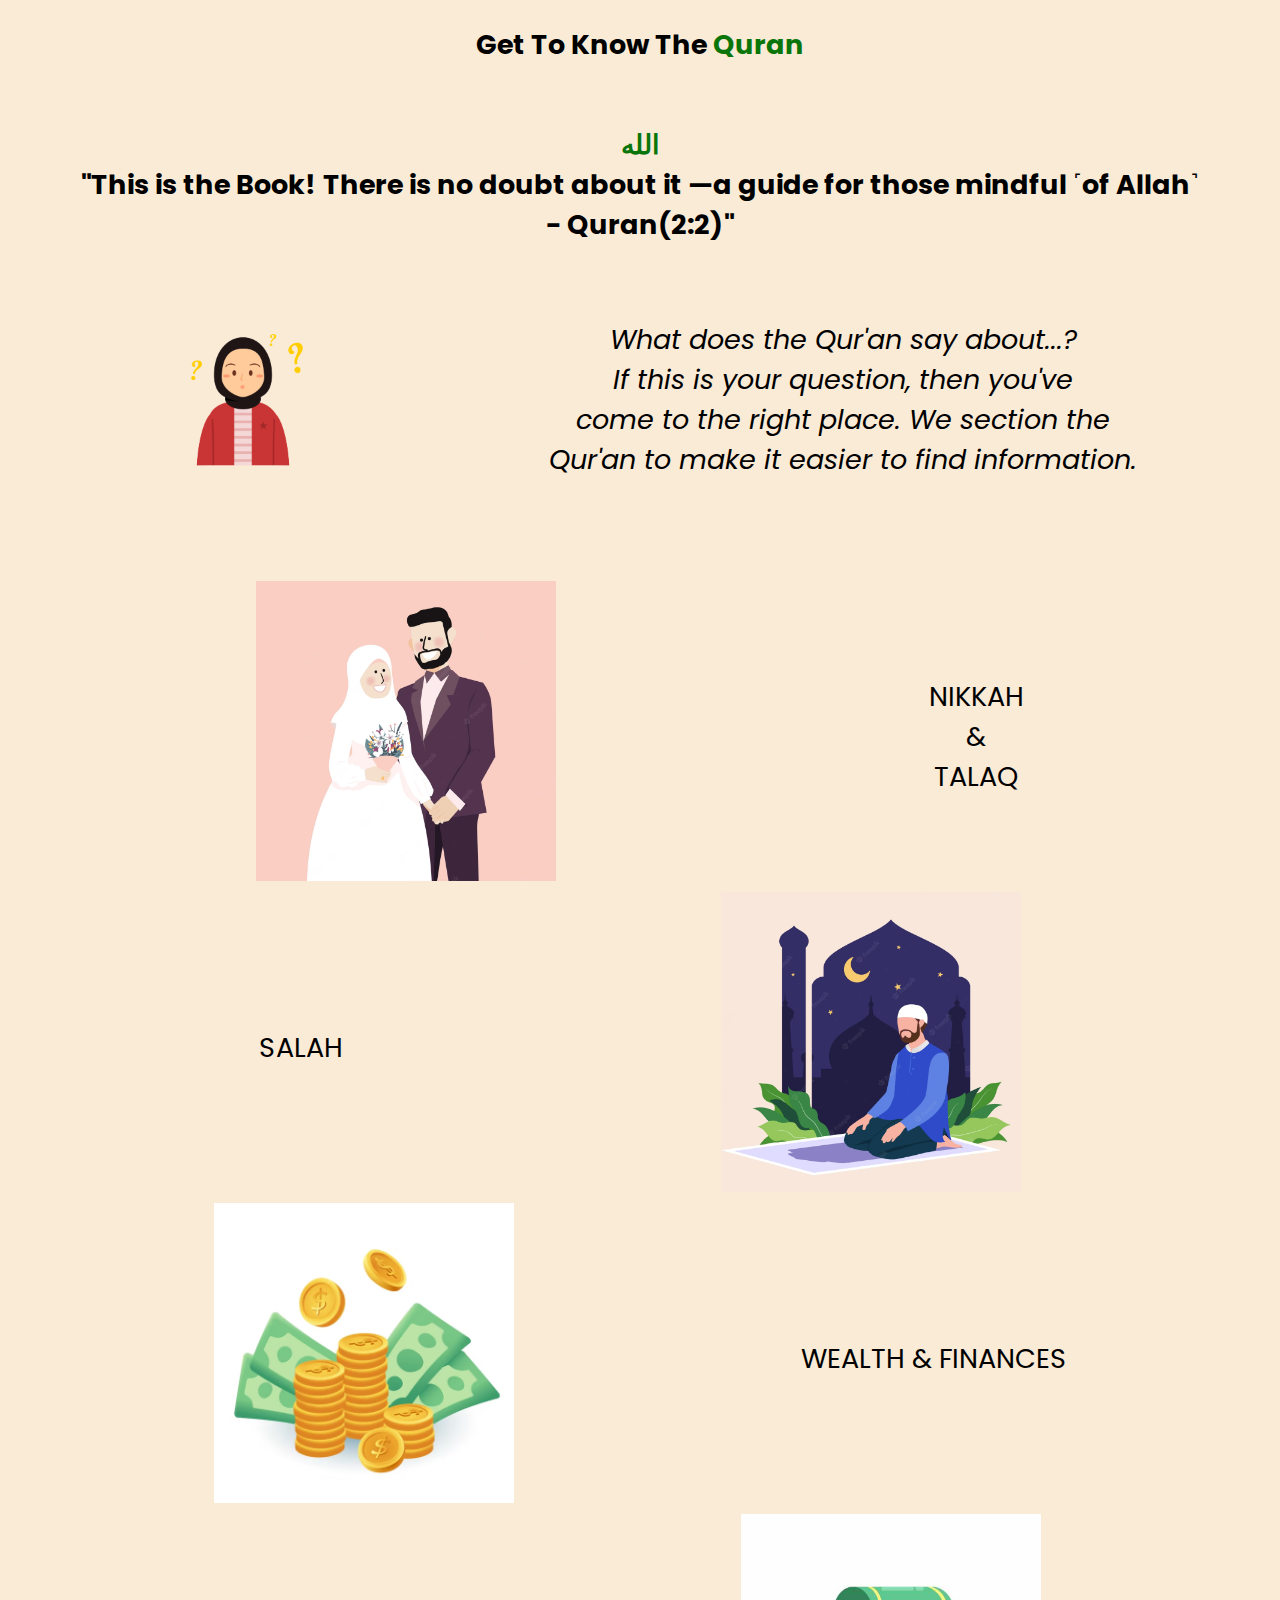
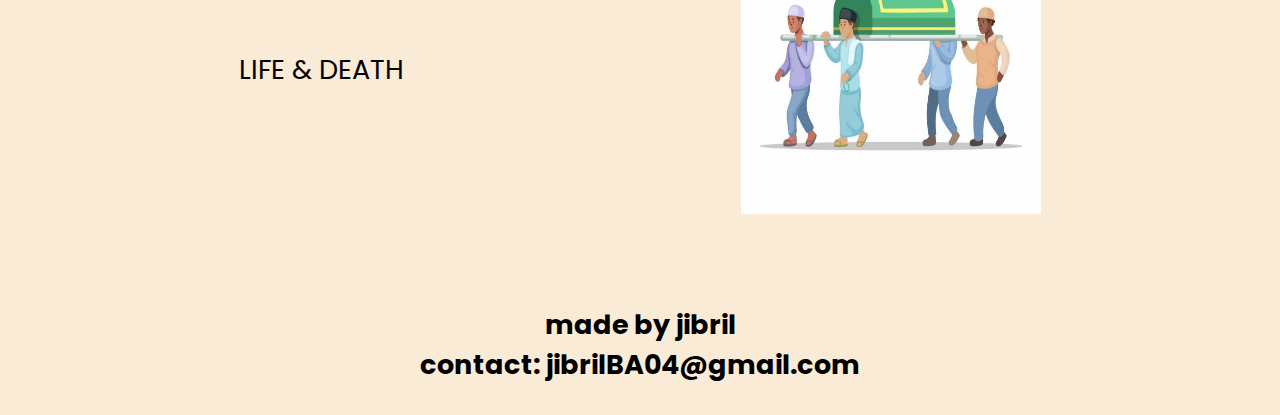
==== index.html @ d61cf45e "final" ====
<!DOCTYPE html>
<html lang="en">
<head>
    <meta charset="UTF-8">
    <meta http-equiv="X-UA-Compatible" content="IE=edge">
    <meta name="viewport" content="width=device-width, initial-scale=1.0">
    <title>Know The Quran</title>
    <link rel = "stylesheet" href="/stylesheets/styles.css">
</head>

<body>
    
    <div class="container">

        <h1>Get To Know The <span class = "quran-txt">Quran</span></h1>
        <h2> "This is the Book! There is no doubt about it
            —a guide for those mindful ˹of Allah˺
            - Quran(2:2)" </h2>

        <div class="mission">  

            <div class="mission-imgs">
                <img src = "/img/confused-hijabi.png" class = "confused-hijabi">
            </div>

            <div class="mission-text">
                <p>
                    What does the Qur'an say about...?<br>
                    If this is your question, then you've <br>
                    come to the right place. We section the<br>
                    Qur'an to make it easier to find information.
                </p>
            </div>
            
        </div> 


        <!-- Information Grid -->
        <div class="info-grid">

            <div class = "nikkah-talaq">
                <a href = "nikkah-talaq.html"><img src = "/img/nikkah.avif"></a>
                <p>NIKKAH<br> & <br>TALAQ</p>
            </div>


            <div class = "salah">
                <p>SALAH</p>
                <a href = "salah.html"><img src = "/img/salah.avif"></a>
   
            </div>


            <div class = "wealth">
                <a href = "wealth.html"><img src = "/img/wealth.avif"></a>
                
                <p>WEALTH & FINANCES</p>
            </div>


            <div class = "life-death">
                <p>LIFE & DEATH</p>
                <a href = "life-death.html"><img src="/img/life-and-death.jpeg"></a>
            </div>


        </div>

    </div>

    <footer>
        made by jibril
        <br>
        contact: jibrilBA04@gmail.com
    </footer>

    <script src = "script.js"></script>
</body>
</html>
---- stylesheets/styles.css ----
@import url('https://fonts.googleapis.com/css2?family=Poppins:wght@100&display=swap');


* {
    margin: 0;
    padding: 0;
    box-sizing: border-box;
    font-family: 'Poppins', sans-serif;
    background-color: antiquewhite;
}

body {
    margin: 20px;
}

.container {
    width: inherit;
    height: inherit;
    /* border: 2px solid teal; */
    
    /* background-color: teal; */
}

.container h2 {
    /* border: 2px solid salmon; */
    margin: 50px;
}

.container h2::before {
    content: 'الله';
    color: rgb(10, 118, 10);
    /* border: 2px solid green; */
    display: flex;
    justify-content: center;
}


.container h1, h2 {
    text-align: center;
    padding: 5px;
}


.quran-txt {
    color: rgb(10, 118, 10);
}

.container p {
    text-align: center;
}


.mission {
    margin: 20px;
    /* border: 2px solid red; */
    font-style: italic;
    display: flex;
    justify-content: space-around;
}

.mission-text {
    /* border: 2px solid violet; */

}

.confused-hijabi {
    width: 200px;
    height: 200px;
}

/* 

Information Grid (is a single scroll page with flex display on mobile
and a grid display on tablets and laptops)

*/


.info-grid {
    padding-top: 40px;
    width: inherit;
    height: inherit;
    /* border: 2px solid rebeccapurple; */
    display: grid;
    grid-template-columns: repeat(1, auto);
    grid-template-rows: repeat(1, auto);

}

.info-grid img {
    width: 150px;
    height: 150px;
    cursor: pointer;
}

.info-grid img:hover {
    opacity: 0.8;
}



.nikkah-talaq, .salah, .wealth, .life-death {
    /* border: 2px solid pink; */
}



.nikkah-talaq p, .salah p, .wealth p, .life-death p {
    /* border: 2px solid black; */
    display: flex;
    flex-direction: column;
    justify-content: center
    
}

.nikkah-talaq, .salah, .wealth, .life-death {
    display: flex;
    justify-content: space-around;
}



footer {
    text-align: center;
    font-weight: bold;
    margin: 30px;
}

/* Media Frames */

/* Tablet */
@media (min-width: 768px) {
    .info-grid {
        padding: 50px;
    }

    .mission-text p {
        margin-top: 50px;
    }
}

/* Laptop */
@media (min-width: 1024px) {
    *{
        font-size: 1.3rem;
    }

    .mission-text p {
        margin-top: 20px;
    }

    .info-grid img {
        width: 300px;
        height: 300px;
    }


    
}

/* Laptop - L*/
@media (min-width: 1440px) {
    *{
        font-size: 1.4rem;
    }

    .mission-text p {
        margin-top: 20px;
    }

    .info-grid img {
        width: 350px;
        height: 350px;
    }

}
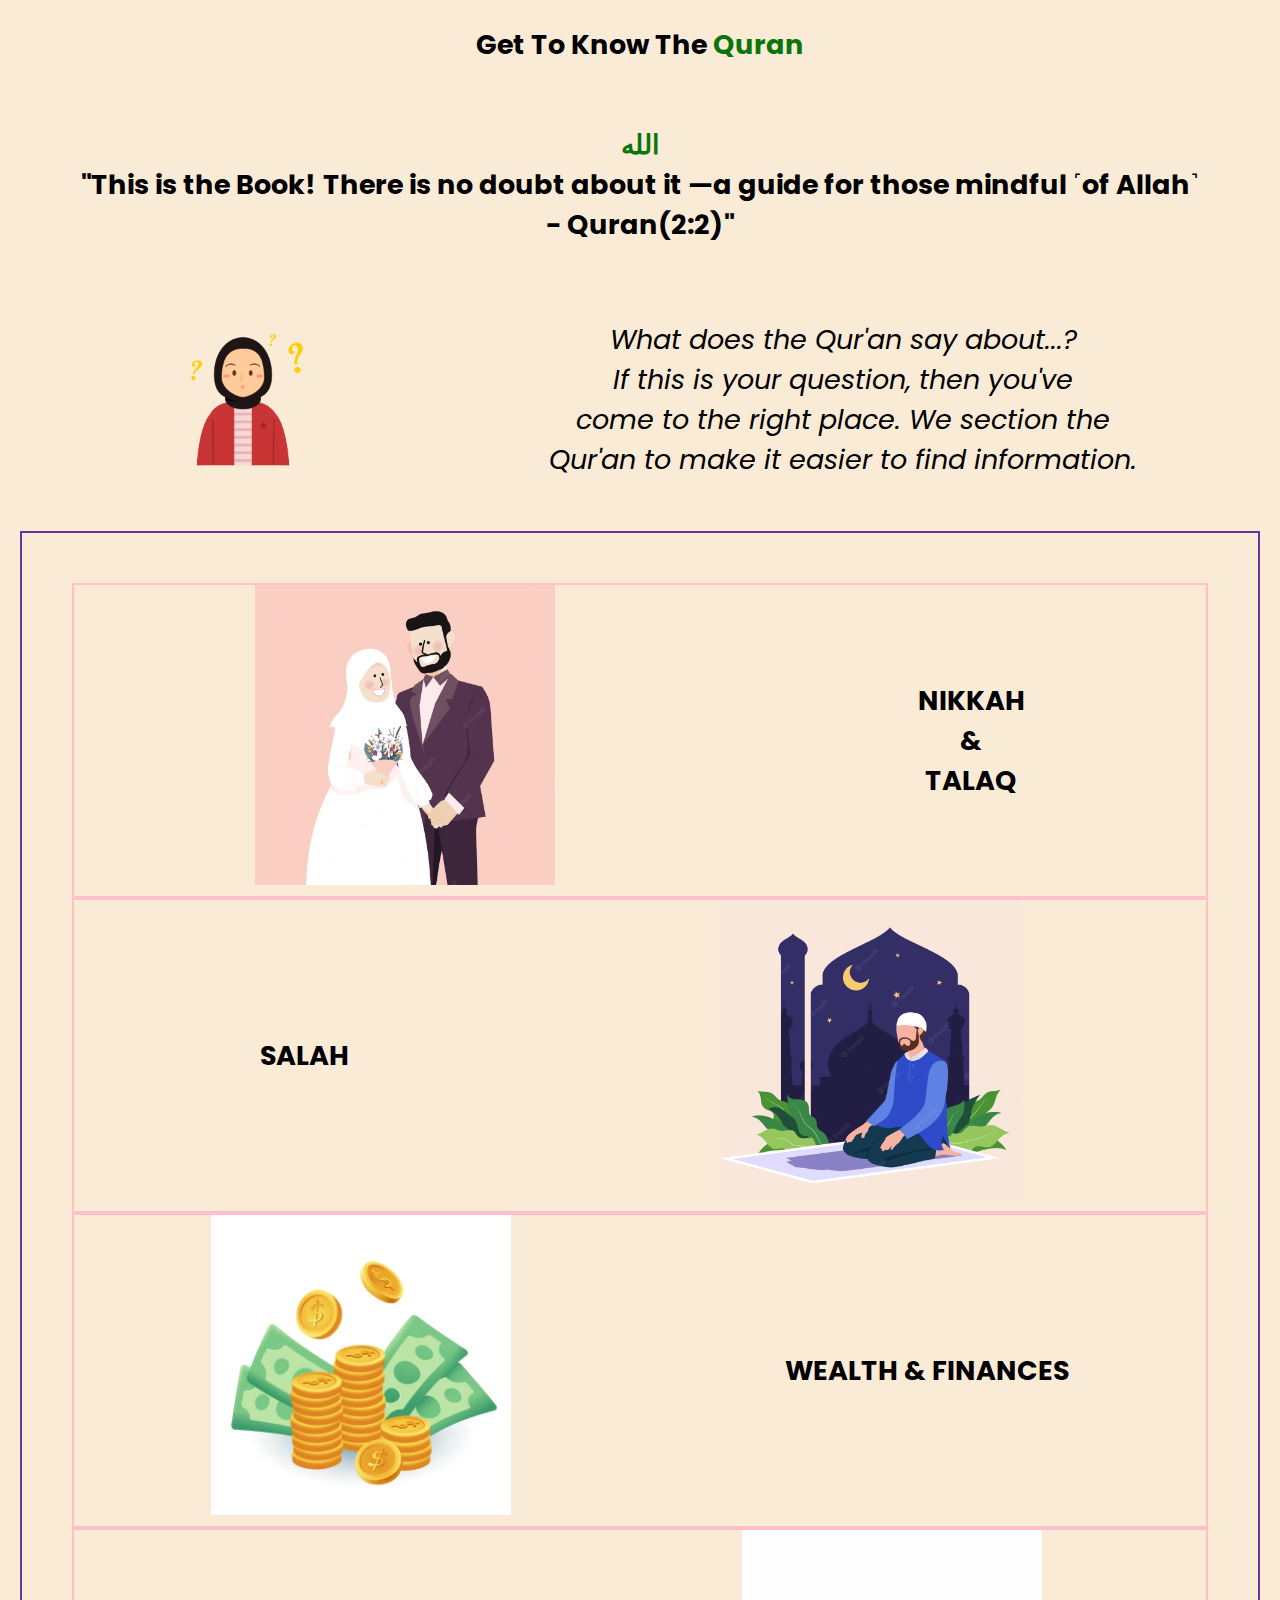
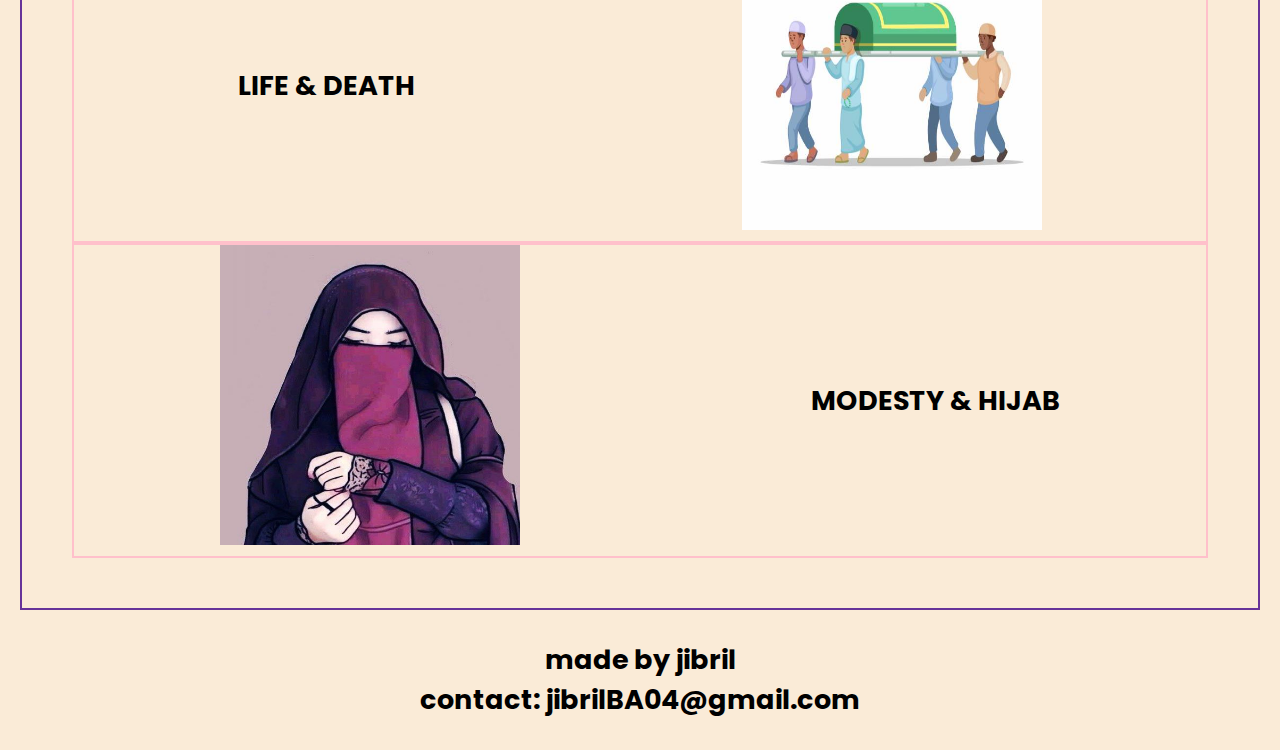
==== commit 94013bd6: "v1.2" ====
--- a/index.html
+++ b/index.html
@@ -38,12 +38,14 @@
         <!-- Information Grid -->
         <div class="info-grid">
 
+            <!-- Marriage and divorce -->
             <div class = "nikkah-talaq">
                 <a href = "nikkah-talaq.html"><img src = "/img/nikkah.avif"></a>
                 <p>NIKKAH<br> & <br>TALAQ</p>
             </div>
 
 
+            <!-- Prayer -->
             <div class = "salah">
                 <p>SALAH</p>
                 <a href = "salah.html"><img src = "/img/salah.avif"></a>
@@ -51,6 +53,7 @@
             </div>
 
 
+            <!-- Wealth and Finances -->
             <div class = "wealth">
                 <a href = "wealth.html"><img src = "/img/wealth.avif"></a>
                 
@@ -58,22 +61,34 @@
             </div>
 
 
+            <!-- Life and death -->
             <div class = "life-death">
                 <p>LIFE & DEATH</p>
                 <a href = "life-death.html"><img src="/img/life-and-death.jpeg"></a>
             </div>
 
+            <!-- Modesty and Hijab-->
+
+            <div class = "modesty">
+                <a href = "modesty.html"><img src = "/img/niqab.jpg"></a>
+                <p>MODESTY & HIJAB</p>
+            </div>
 
         </div>
 
     </div>
 
+
+
+    <!-- Footer -->
     <footer>
         made by jibril
         <br>
         contact: jibrilBA04@gmail.com
     </footer>
 
+
+    <!-- JavaScript Files-->
     <script src = "script.js"></script>
 </body>
 </html>--- a/stylesheets/styles.css
+++ b/stylesheets/styles.css
@@ -78,12 +78,12 @@
 
 .info-grid {
     padding-top: 40px;
-    width: inherit;
-    height: inherit;
-    /* border: 2px solid rebeccapurple; */
-    display: grid;
-    grid-template-columns: repeat(1, auto);
-    grid-template-rows: repeat(1, auto);
+    /* width: inherit;
+    height: inherit; */
+    border: 2px solid rebeccapurple;
+    /* display: grid; */
+    /* grid-template-columns: repeat(1, auto);
+    grid-template-rows: repeat(1, auto); */
 
 }
 
@@ -99,21 +99,22 @@
 
 
 
-.nikkah-talaq, .salah, .wealth, .life-death {
-    /* border: 2px solid pink; */
+.nikkah-talaq, .salah, .wealth, .life-death, .modesty {
+    border: 2px solid pink;
 }
 
 
 
-.nikkah-talaq p, .salah p, .wealth p, .life-death p {
+.nikkah-talaq p, .salah p, .wealth p, .life-death p, .modesty p {
     /* border: 2px solid black; */
     display: flex;
     flex-direction: column;
-    justify-content: center
+    justify-content: center;
+    font-weight: bold;
     
 }
 
-.nikkah-talaq, .salah, .wealth, .life-death {
+.nikkah-talaq, .salah, .wealth, .life-death, .modesty {
     display: flex;
     justify-content: space-around;
 }
@@ -125,6 +126,8 @@
     font-weight: bold;
     margin: 30px;
 }
+
+
 
 /* Media Frames */
 
